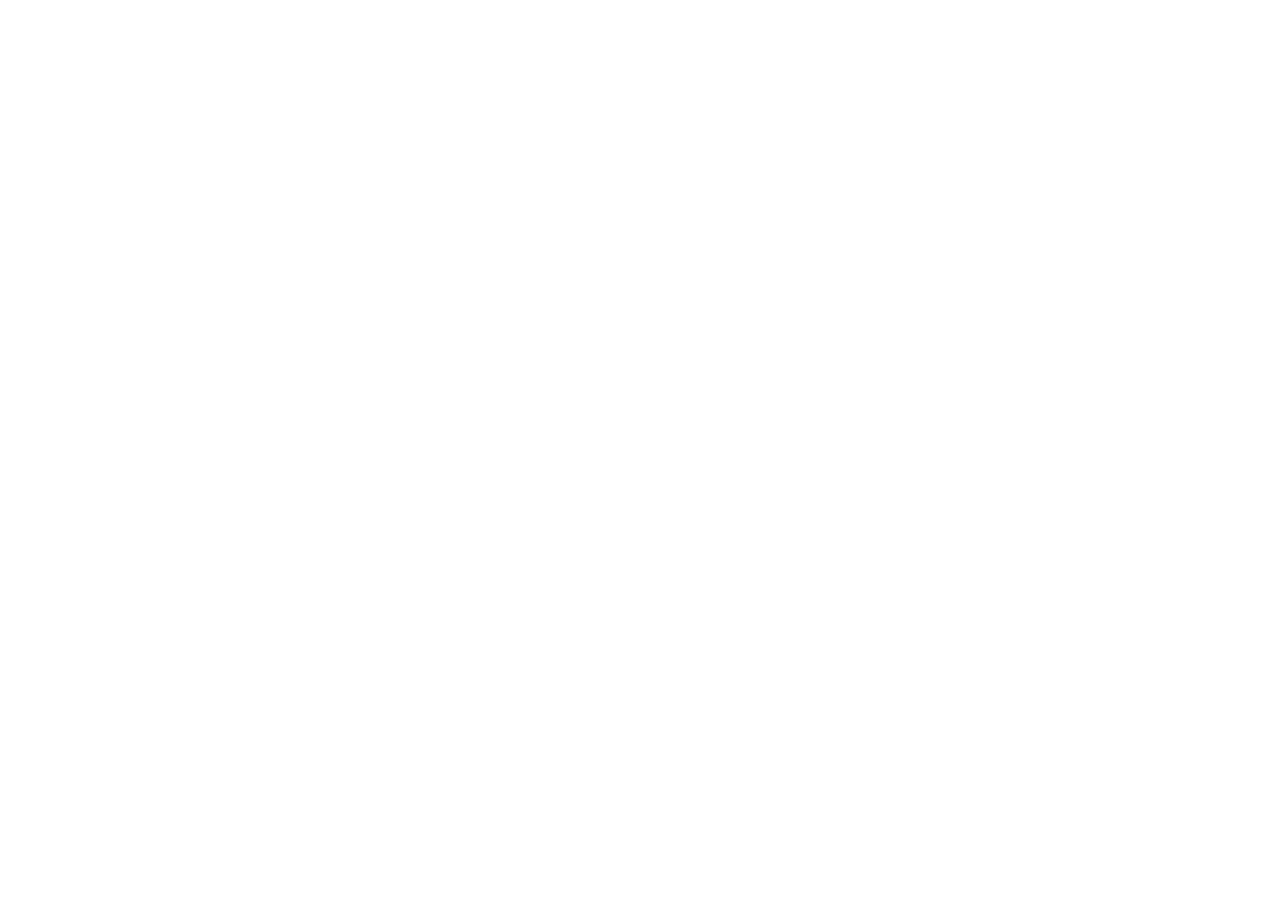
==== comprar.html @ 5241adec "Subida inicial" ====
<!DOCTYPE html>
<html class="no-js" lang="es">
    <head>
        <title>Gracias por su compra</title>
        <meta http-equiv="x-ua-compatible" content="ie=edge">
	    <meta name="viewport" content="width=device-width, initial-scale=1.0" />

        <link rel="stylesheet" href="https://fonts.googleapis.com/css?family=Raleway:400,800">
        <link rel="stylesheet" href="https://use.fontawesome.com/releases/v5.5.0/css/all.css" integrity="sha384-B4dIYHKNBt8Bc12p+WXckhzcICo0wtJAoU8YZTY5qE0Id1GSseTk6S+L3BlXeVIU" crossorigin="anonymous">
        <!--link rel="stylesheet" href="/css/bootstrap.css">-->
        <link rel="stylesheet" href="https://stackpath.bootstrapcdn.com/bootstrap/4.1.3/css/bootstrap.min.css" integrity="sha384-MCw98/SFnGE8fJT3GXwEOngsV7Zt27NXFoaoApmYm81iuXoPkFOJwJ8ERdknLPMO" crossorigin="anonymous">
        <link rel="stylesheet" href="/css/styles.css">
    </head>

    <body class="text-center">
        
        

        <!-- Scripts -->
        <script src="https://js.stripe.com/v3/"></script>
        <script src="/js/jquery.min.js"></script>
        <script src="/js/bootstrap.min.js"></script>
        <script>
            $("a.smooth-scroll").on('click', function(e) {
            
                // prevent default anchor click behavior
                e.preventDefault();
                
                // store hash
                var hash = this.hash;
                
                // animate
                $('html, body').animate({
                    scrollTop: $(hash).offset().top
                }, 300, function(){
                
                    // when done, add hash to url
                    // (default click behaviour)
                    window.location.hash = hash;
                });
                
            });
        </script>
    </body>
</html>
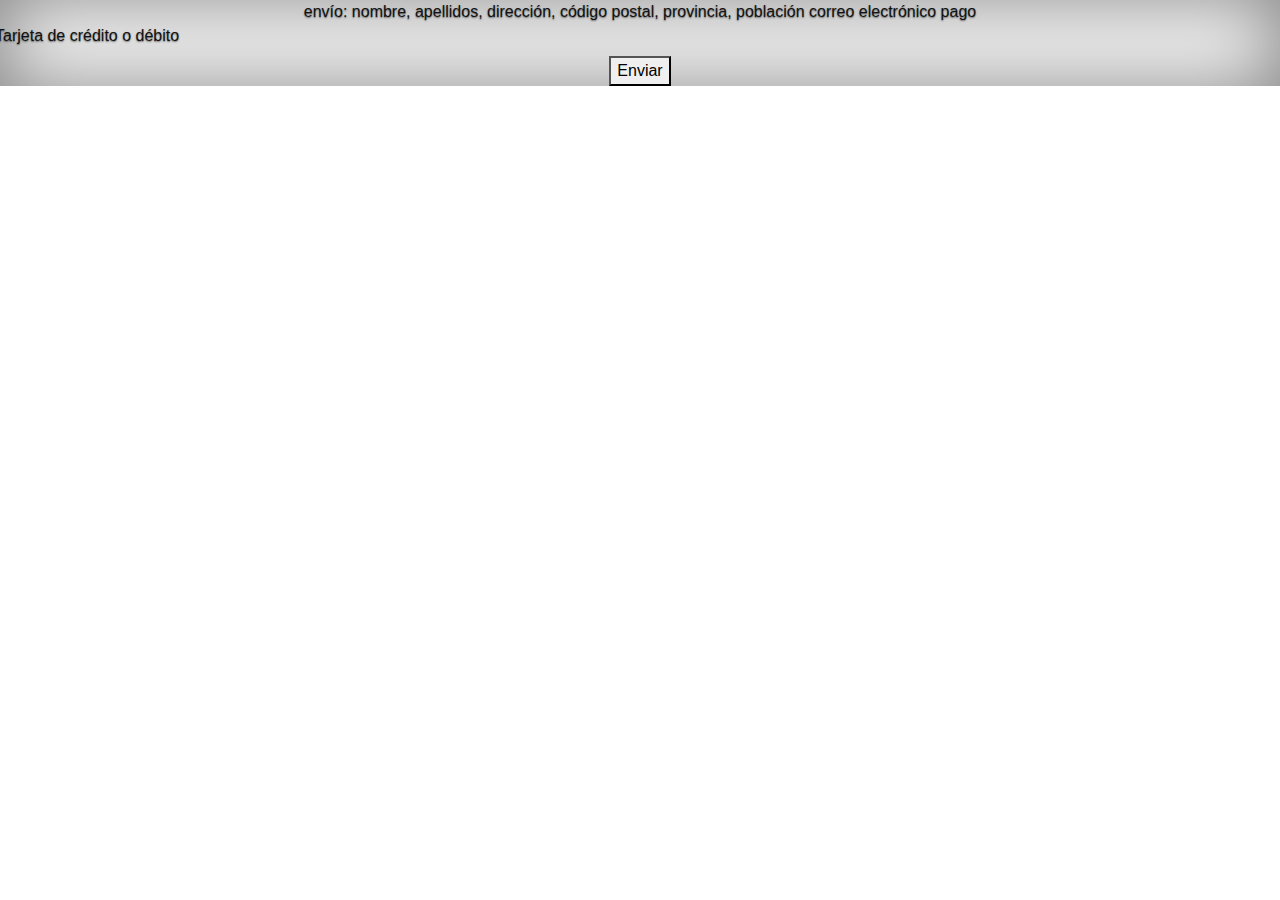
==== commit c1726069: "Versión beta página inicio" ====
--- a/comprar.html
+++ b/comprar.html
@@ -14,12 +14,47 @@
 
     <body class="text-center">
         
-        
+        envío: nombre, apellidos, dirección, código postal, provincia, población
+        correo electrónico
+        pago
+
+        <form action="/charge" method="post" id="payment-form">
+            <div class="form-row">
+              <label for="tarjeta">
+                Tarjeta de crédito o débito
+              </label>
+              <div id="tarjeta">
+
+              </div>
+              <div id="card-errors" role="alert"></div>
+            </div>
+          
+            <button>Enviar</button>
+        </form>
 
         <!-- Scripts -->
         <script src="https://js.stripe.com/v3/"></script>
         <script src="/js/jquery.min.js"></script>
         <script src="/js/bootstrap.min.js"></script>
+        <script>
+            var stripe = Stripe("pk_test_cRc4ulS65MTe1QmIRrpSnbFt");
+            var elements = stripe.elements();
+
+            // Custom styling can be passed to options when creating an Element.
+            var style = {
+            base: {
+                // Add your base input styles here. For example:
+                fontSize: '16px',
+                color: "#32325d",
+            }
+            };
+
+            // Create an instance of the card Element.
+            var card = elements.create('card', {style: style});
+
+            // Add an instance of the card Element into the `card-element` <div>.
+            card.mount('#tarjeta');
+        </script>
         <script>
             $("a.smooth-scroll").on('click', function(e) {
             
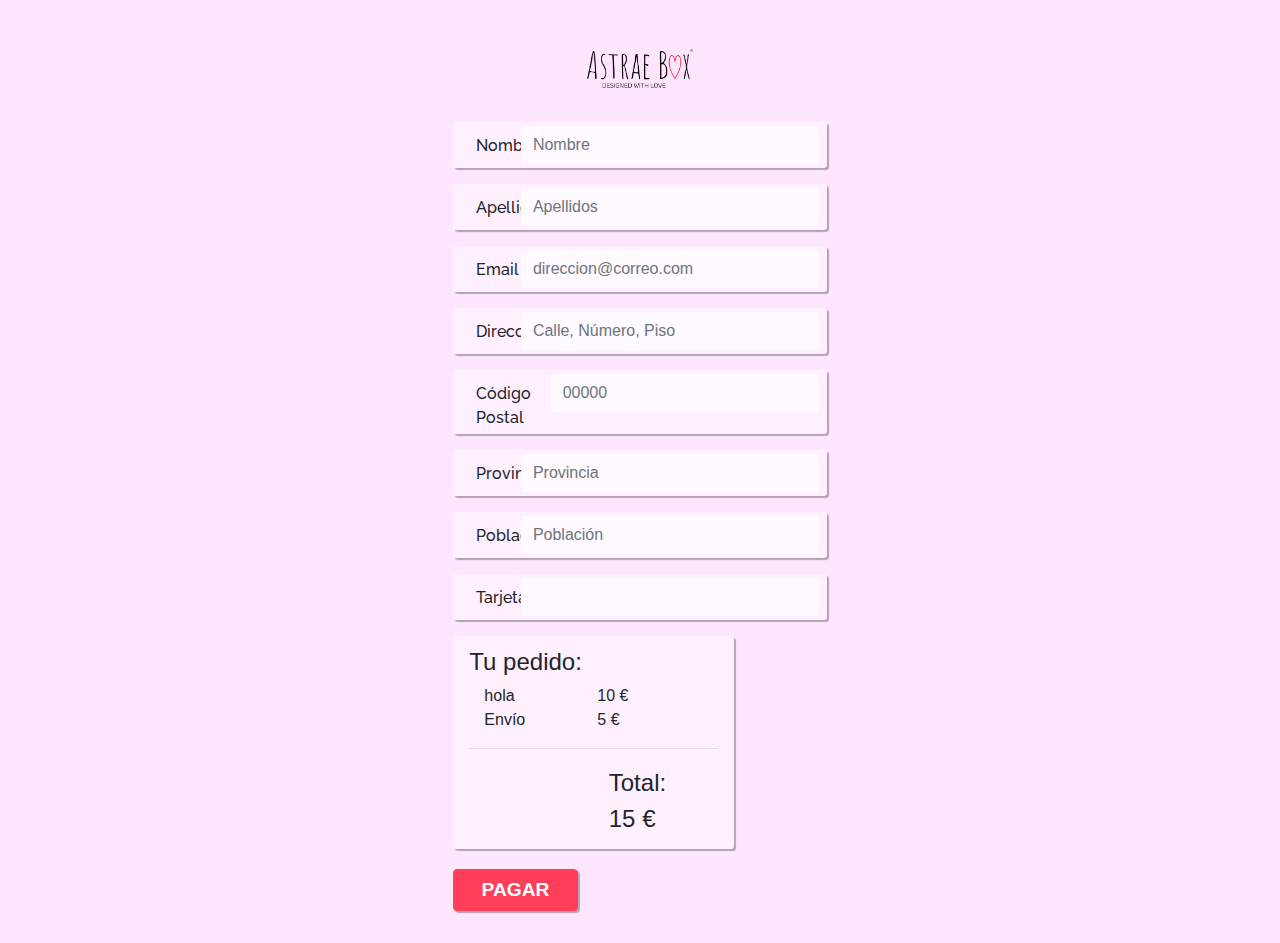
==== commit cb01a057: "Actualizada versión" ====
--- a/comprar.html
+++ b/comprar.html
@@ -5,55 +5,147 @@
         <meta http-equiv="x-ua-compatible" content="ie=edge">
 	    <meta name="viewport" content="width=device-width, initial-scale=1.0" />
 
-        <link rel="stylesheet" href="https://fonts.googleapis.com/css?family=Raleway:400,800">
+        <link rel="stylesheet" href="https://fonts.googleapis.com/css?family=Raleway:400,500,800">
         <link rel="stylesheet" href="https://use.fontawesome.com/releases/v5.5.0/css/all.css" integrity="sha384-B4dIYHKNBt8Bc12p+WXckhzcICo0wtJAoU8YZTY5qE0Id1GSseTk6S+L3BlXeVIU" crossorigin="anonymous">
         <!--link rel="stylesheet" href="/css/bootstrap.css">-->
         <link rel="stylesheet" href="https://stackpath.bootstrapcdn.com/bootstrap/4.1.3/css/bootstrap.min.css" integrity="sha384-MCw98/SFnGE8fJT3GXwEOngsV7Zt27NXFoaoApmYm81iuXoPkFOJwJ8ERdknLPMO" crossorigin="anonymous">
         <link rel="stylesheet" href="/css/styles.css">
     </head>
 
-    <body class="text-center">
+    <body class="fullpage-cover compras-fondo">
         
-        envío: nombre, apellidos, dirección, código postal, provincia, población
-        correo electrónico
-        pago
+      <!-- envío: nombre, apellidos, dirección, código postal, provincia, población
+      correo electrónico
+      pago -->
+      <div id="modulo-central row" class="col-md-4 mx-auto">
+        <div class="cabecera col-md-5 mx-auto">
+          <img id="logo-cabecera" class="mx-auto" src="/assets/logo.png" alt="Logotipo Astrae Box">
+        </div>
+        <form action="/pago" method="post" id="formulario-pago">
+          <!-- Datos de contacto -->
+          <div class="">
+              <div class="form-group row">
+                <label for="nombre" class="etiqueta-form col-md-2" required="true">Nombre</label>
+                <input type="text" id="nombre" class="campo-form col-md-10" placeholder="Nombre">
+              </div>
+              <div class="form-group row">
+                <label for="apellidos" class="etiqueta-form col-md-2">Apellidos</label>
+                <input type="text" id="apellidos" class="campo-form col-md-10" placeholder="Apellidos">
+              </div>
+          </div>
+          <!-- <div class="form-group">
+            <label for="correo" class="etiqueta-form">Email</label>
+            <input type="email" id="correo" class="form-control" placeholder="direccion@correo.com">
+          </div> -->
+          <div class="form-group row">
+            <label for="correo" class="etiqueta-form col-md-2">Email</label>
+            <input type="email" id="correo" class="campo-form col-md-10" placeholder="direccion@correo.com">
+          </div>
 
-        <form action="/charge" method="post" id="payment-form">
-            <div class="form-row">
-              <label for="tarjeta">
-                Tarjeta de crédito o débito
-              </label>
-              <div id="tarjeta">
+          <!-- Datos de envio -->
+          <div class="form-group row">
+            <label for="direccion" class="etiqueta-form col-md-2">Dirección</label>
+            <input type="text" id="direccion" class="campo-form col-md-10" placeholder="Calle, Número, Piso">
+          </div>
+          <div class="form-group row">
+            <label for="codigo-postal" class="etiqueta-form col-md-3">Código Postal</label>
+            <input type="text" id="codigo-postal" class="campo-form col-md-9" placeholder="00000">
+          </div>
+          <div class="form-group row">
+            <label for="provincia" class="etiqueta-form col-md-2">Provincia</label>
+            <input type="text" id="provincia" class="campo-form col-md-10" placeholder="Provincia">
+          </div>
+          <div class="form-group row">
+            <label for="poblacion" class="etiqueta-form col-md-2">Población</label>
+            <input type="text" id="poblacion" class="campo-form col-md-10" placeholder="Población">
+          </div>
 
+          <!-- Datos de pago (tarjeta) -->
+          <div class="form-group row">
+            <label for="tarjeta" class="etiqueta-form col-md-2">
+              Tarjeta
+            </label>
+            <div id="tarjeta" class="campo-form col-md-10">
+              <!-- Hueco para campo de tarjeta-->
+            </div>
+          </div>
+          <div id="card-errors" role="alert"></div>
+          <div class="row">
+            <div class="resumen-pedido col-md-8">
+              <h4>Tu pedido:</h4>
+              <div id="resumen-caja row">
+                <span id="texto-caja" class="col-4">Caja X</span><i class="flecha-precios fas fa-angle-right col-2"></i><span id="precio-caja" class="col-1">10 €</span>
               </div>
-              <div id="card-errors" role="alert"></div>
+              <div id="resumen-envio row">
+                <span id="texto-envio" class="col-4">Envío</span><i class="flecha-precios fas fa-angle-right col-2"></i><span id="precio-envio" class="col-1">5 €</span>
+              </div>
+              <hr/>
+              <div class="row">
+              <div id="talla-selec" class="col-6" style="visibility: hidden">
+                <label for="inputState">Talla:</label>
+                <select id="inputState" class="form-control">
+                  <option selected>Choose...</option>
+                  <option>...</option>
+                </select>
+              </div>
+              <div class="col-6"><span id="texto-total" class="">Total:</span><span id="precio-total" class="">15 €</span></div>
             </div>
-          
-            <button>Enviar</button>
+            </div>
+            <!-- <button type="submit" class="btn btn-primary boton-pago col-md-4">PAGAR</button> -->
+            <a href="gracias_su_compra.html" class="btn btn-primary boton-pago col-md-4">PAGAR</a>
+          </div>
         </form>
-
+      </div>
         <!-- Scripts -->
         <script src="https://js.stripe.com/v3/"></script>
         <script src="/js/jquery.min.js"></script>
         <script src="/js/bootstrap.min.js"></script>
+        <script src="form-pago.js"></script>
         <script>
-            var stripe = Stripe("pk_test_cRc4ulS65MTe1QmIRrpSnbFt");
-            var elements = stripe.elements();
+          jQuery.fn.visible = function() {
+            return this.css('visibility', 'visible');
+          };
 
-            // Custom styling can be passed to options when creating an Element.
-            var style = {
-            base: {
-                // Add your base input styles here. For example:
-                fontSize: '16px',
-                color: "#32325d",
+          jQuery.fn.invisible = function() {
+            return this.css('visibility', 'hidden');
+          };
+
+          jQuery.fn.visibilityToggle = function() {
+            return this.css('visibility', function(i, visibility) {
+              return (visibility == 'visible') ? 'hidden' : 'visible';
+            });
+          };
+        </script>
+        <script>
+          window.onload = function() {
+            var cajas = {
+              a: {precio: 5, envio: 3, nombre: "Caja Ahorro"},
+              s: {precio: 10, envio: 5, nombre: "Caja Básica"},
+              m: {precio: 15, envio: 5, nombre: "Caja Avanzada", talla: true},
+              l: {precio: 20, envio: 5, nombre: "Caja Temática", talla: true}
             }
-            };
 
-            // Create an instance of the card Element.
-            var card = elements.create('card', {style: style});
+            var url = new URL(window.location.href);
+            var tipo_caja = url.searchParams.get('caja');
 
-            // Add an instance of the card Element into the `card-element` <div>.
-            card.mount('#tarjeta');
+            var nombre_caja = $('#texto-caja');
+            console.log(nombre_caja);
+            var pcaja = $('#precio-caja');
+            var penvio = $('#precio-envio');
+            var ptotal = $('#precio-total');
+            var talla_selec = $('#talla-selec');
+            $('#texto-caja').text('hola');
+
+            console.log(nombre_caja.text());
+            nombre_caja.text(cajas[tipo_caja].nombre);
+            pcaja.text(cajas[tipo_caja].precio + " €");
+            penvio.text(cajas[tipo_caja].envio + " €");
+            ptotal.text(cajas[tipo_caja].precio + cajas[tipo_caja].envio + " €");
+
+            if (cajas[tipo_caja].talla && talla_selec.invisible) {
+              talla_selec.visibilityToggle();
+            }
+          };
         </script>
         <script>
             $("a.smooth-scroll").on('click', function(e) {
@@ -76,5 +168,9 @@
                 
             });
         </script>
+        <script src="js/form-pago.js"></script>
     </body>
-</html>+</html>
+
+
+          